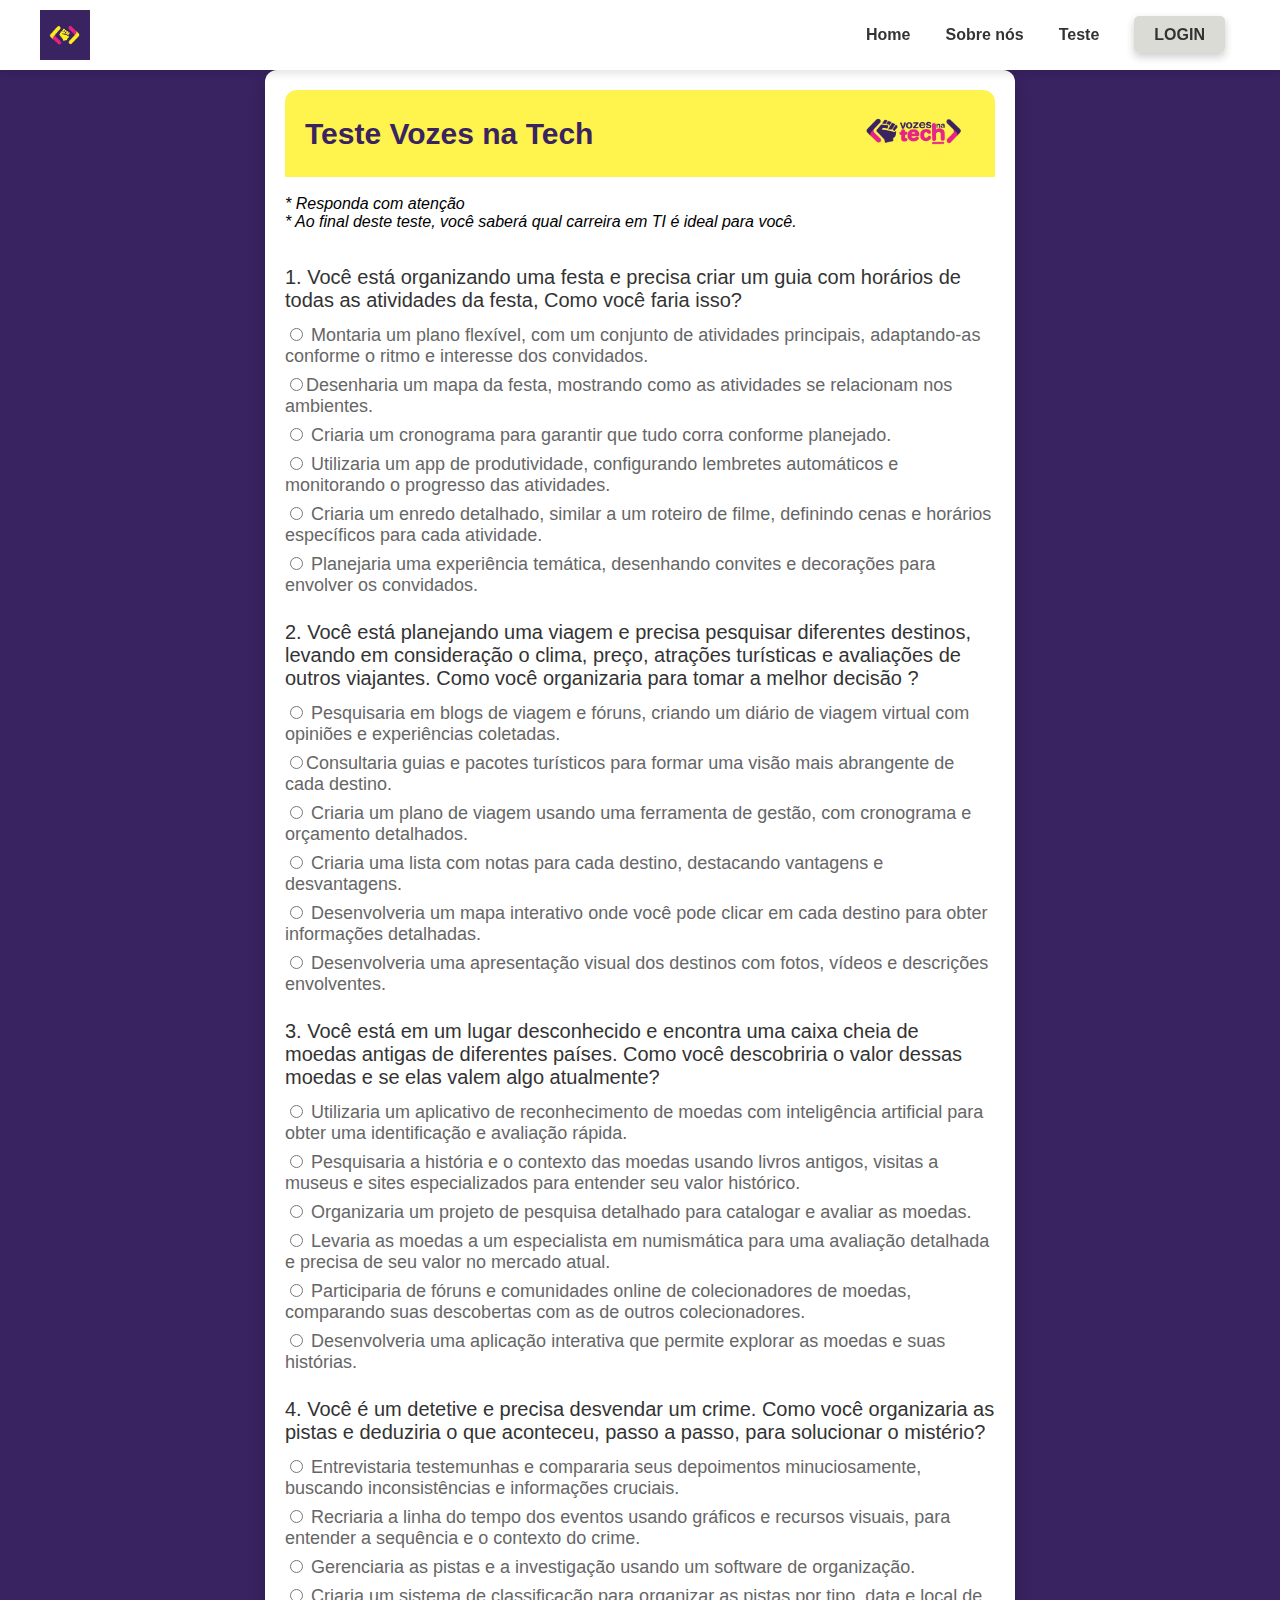
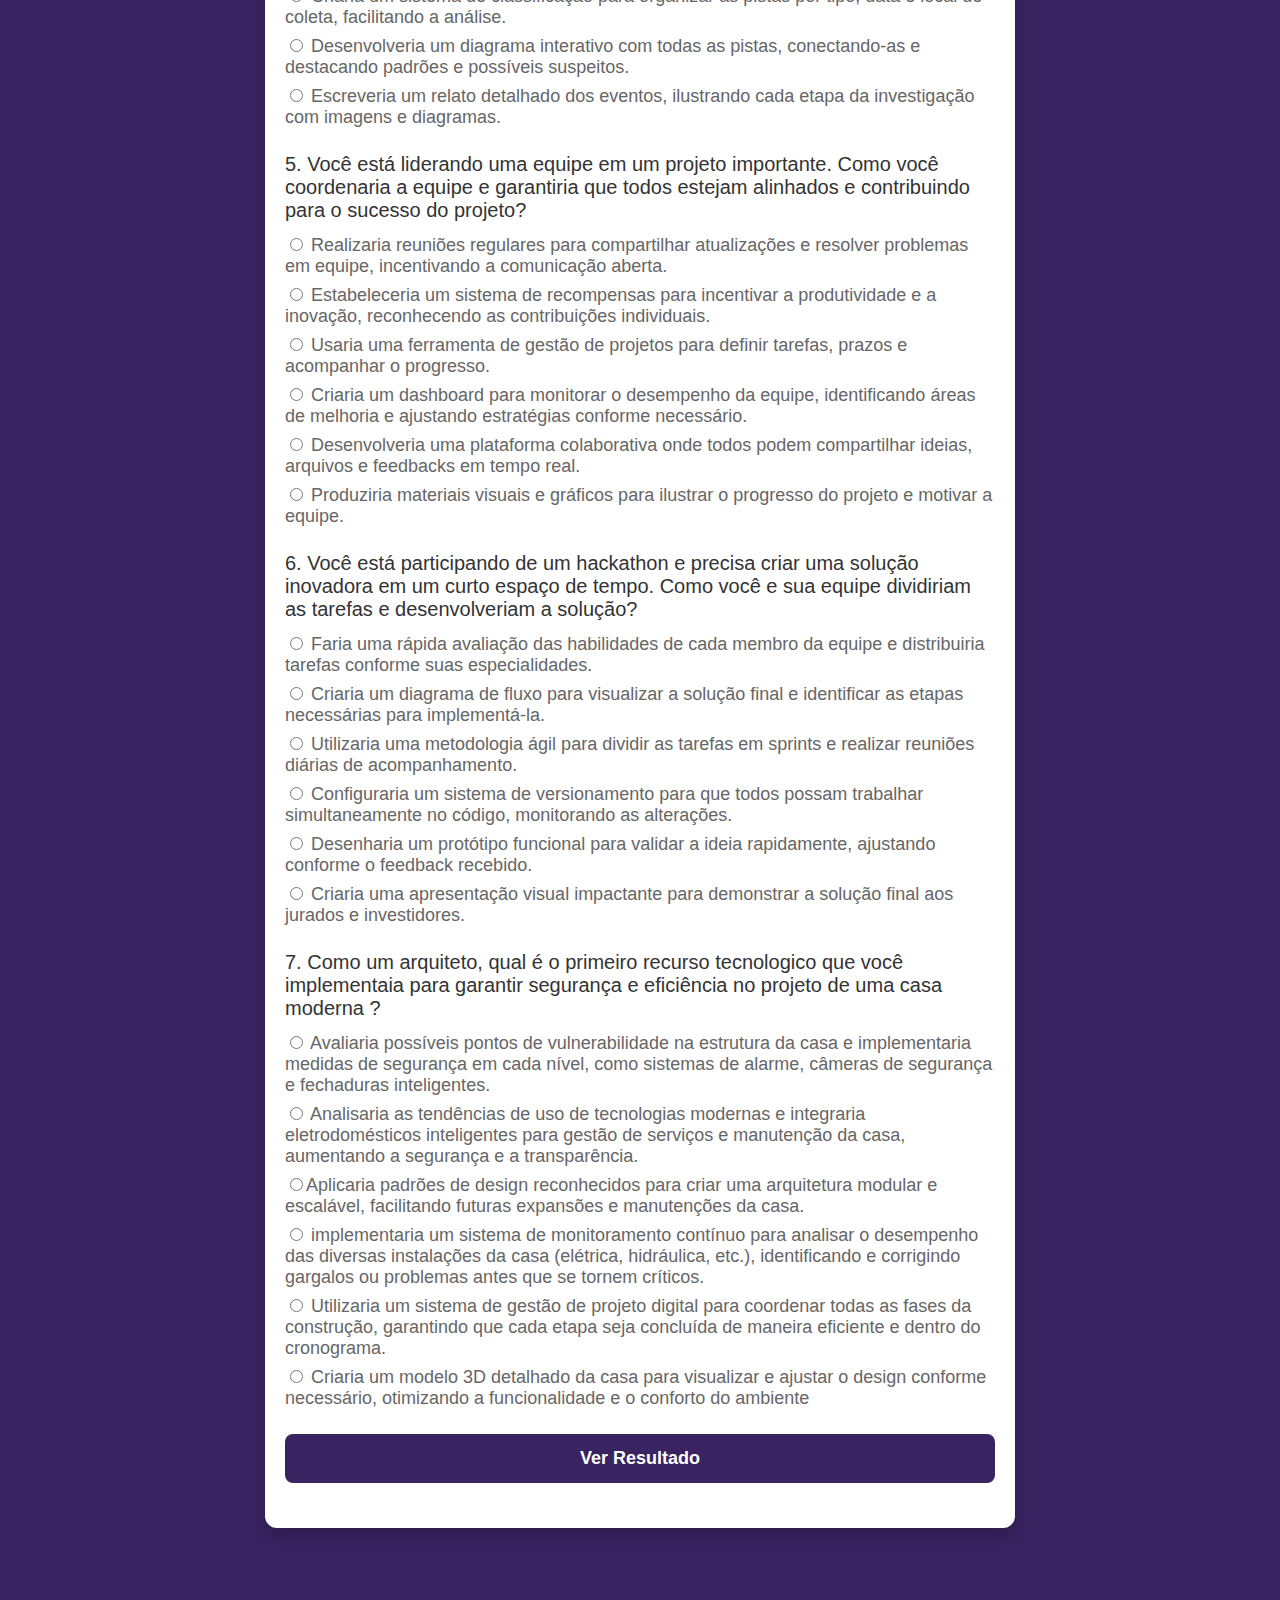
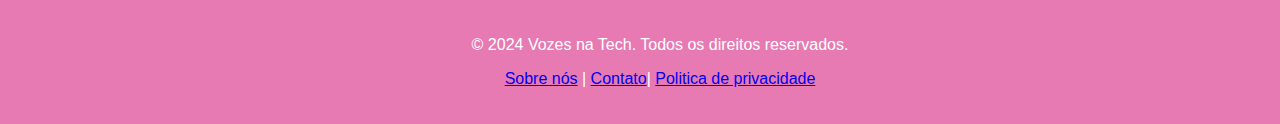
==== index.html @ 25952d1a "MVP Vozes na Tech" ====
<!DOCTYPE html>
<html lang="pt-br">
<head>
    <meta charset="UTF-8">
    <meta name="viewport" content="width=device-width, initial-scale=1.0">
    <title>Vozes na Tech</title>
    <link rel="stylesheet" href="styles.css">
</head>
<body>
    <header class="site-header">
        <div class="header-container">
            
            <img src="logo-vozes-na-tech.jpg" alt="Logo da Vozes na Tech" class="logo">
            <nav>
                <ul class="nav-links">
                    <li><a href="home.html">Home</a></li>
                    <li><a href="sobre.html">Sobre nós</a></li>
                    <li><a href="index.html">Teste</a></li>
                    <li><a href="login.html" class="login-button">LOGIN</a></li>
                </ul>
            </nav>
        </div>
    </header>
    <div class="caixa">
        
        <div class="header">
            <h1><b>Teste Vozes na Tech</b></h1>
            <img src="cabe.png" alt="Logo da Vozes na Tech" class="imteste">
        </div>
        <br>
        <i>* Responda com atenção <br> * Ao final deste teste, você saberá qual carreira em TI é ideal para você. </i>
        <br><br>
        <form id="quizForm">
            <!-- Form content -->
            
                <div class="question">
                    <h2> </b>1. Você está organizando uma festa e precisa criar um guia com horários de todas as atividades da festa, Como você faria isso?</b> </h2>
                    <label><input type="radio" name="q1" value="a"> Montaria um plano flexível, com um conjunto de atividades principais, adaptando-as conforme o ritmo e interesse dos convidados.</label>
                    <label><input type="radio" name="q1" value="b">Desenharia um mapa da festa, mostrando como as atividades se relacionam nos ambientes.</label>
                    <label><input type="radio" name="q1" value="c"> Criaria um cronograma para garantir que tudo corra conforme planejado.</label>
                    <label><input type="radio" name="q1" value="d"> Utilizaria um app de produtividade, configurando lembretes automáticos e monitorando o progresso das atividades.</label>
                    <label><input type="radio" name="q1" value="e"> Criaria um enredo detalhado, similar a um roteiro de filme, definindo cenas e horários específicos para cada atividade. </label>
                    <label><input type="radio" name="q1" value="f"> Planejaria uma experiência temática, desenhando convites e decorações para envolver os convidados.</label>
                </div>
                <!-- Repita para todas as perguntas -->
                <div class="question">
                    <h2>2. Você está planejando uma viagem e precisa pesquisar diferentes destinos, levando em consideração o clima, preço, atrações turísticas e avaliações de outros viajantes. Como você organizaria para tomar a melhor decisão ?</h2>
                    <label><input type="radio" name="q2" value="a"> Pesquisaria em blogs de viagem e fóruns, criando um diário de viagem virtual com opiniões e experiências coletadas.</label>
                    <label><input type="radio" name="q2" value="b">Consultaria guias e pacotes turísticos para formar uma visão mais abrangente de cada destino.</label>
                    <label><input type="radio" name="q2" value="c"> Criaria um plano de viagem usando uma ferramenta de gestão, com cronograma e orçamento detalhados.</label>
                    <label><input type="radio" name="q2" value="d"> Criaria uma lista com notas para cada destino, destacando vantagens e desvantagens.</label>
                    <label><input type="radio" name="q2" value="e"> Desenvolveria um mapa interativo onde você pode clicar em cada destino para obter informações detalhadas.</label> 
                    <label><input type="radio" name="q2" value="f"> Desenvolveria uma apresentação visual dos destinos com fotos, vídeos e descrições envolventes.</label>
                </div>
                <!-- Repita para todas as perguntas -->
                <div class="question">
                    <h2>3.  Você está em um lugar desconhecido e encontra uma caixa cheia de moedas antigas de diferentes países. Como você descobriria o valor dessas moedas e se elas valem algo atualmente?</h2>
                    <label><input type="radio" name="q3" value="a"> Utilizaria um aplicativo de reconhecimento de moedas com inteligência artificial para obter uma identificação e avaliação rápida.</label>
                    <label><input type="radio" name="q3" value="b"> Pesquisaria a história e o contexto das moedas usando livros antigos, visitas a museus e sites especializados para entender seu valor histórico. </label>
                    <label><input type="radio" name="q3" value="c"> Organizaria um projeto de pesquisa detalhado para catalogar e avaliar as moedas.</label>
                    <label><input type="radio" name="q3" value="d"> Levaria as moedas a um especialista em numismática para uma avaliação detalhada e precisa de seu valor no mercado atual. </label>
                    <label><input type="radio" name="q3" value="e"> Participaria de fóruns e comunidades online de colecionadores de moedas, comparando suas descobertas com as de outros colecionadores.</label>
                    <label><input type="radio" name="q3" value="f"> Desenvolveria uma aplicação interativa que permite explorar as moedas e suas histórias.</label>
                </div>
                <!-- Repita para todas as perguntas -->
                <div class="question">
                    <h2>4. Você é um detetive e precisa desvendar um crime. Como você organizaria as pistas e deduziria o que aconteceu, passo a passo, para solucionar o mistério?</h2>
                    <label><input type="radio" name="q4" value="a"> Entrevistaria testemunhas e compararia seus depoimentos minuciosamente, buscando inconsistências e informações cruciais.</label>
                    <label><input type="radio" name="q4" value="b"> Recriaria a linha do tempo dos eventos usando gráficos e recursos visuais, para entender a sequência e o contexto do crime. </label>
                    <label><input type="radio" name="q4" value="c"> Gerenciaria as pistas e a investigação usando um software de organização. </label>
                    <label><input type="radio" name="q4" value="d"> Criaria um sistema de classificação para organizar as pistas por tipo, data e local de coleta, facilitando a análise. </label>
                    <label><input type="radio" name="q4" value="e"> Desenvolveria um diagrama interativo com todas as pistas, conectando-as e destacando padrões e possíveis suspeitos.</label>
                    <label><input type="radio" name="q4" value="f"> Escreveria um relato detalhado dos eventos, ilustrando cada etapa da investigação com imagens e diagramas. </label>
                </div>
                <!-- Repita para todas as perguntas -->
                <div class="question">
                    <h2>5. Você está liderando uma equipe em um projeto importante. Como você coordenaria a equipe e garantiria que todos estejam alinhados e contribuindo para o sucesso do projeto?</h2>
                    <label><input type="radio" name="q5" value="a"> Realizaria reuniões regulares para compartilhar atualizações e resolver problemas em equipe, incentivando a comunicação aberta.</label>
                    <label><input type="radio" name="q5" value="b"> Estabeleceria um sistema de recompensas para incentivar a produtividade e a inovação, reconhecendo as contribuições individuais.</label>
                    <label><input type="radio" name="q5" value="c"> Usaria uma ferramenta de gestão de projetos para definir tarefas, prazos e acompanhar o progresso. </label>
                    <label><input type="radio" name="q5" value="d"> Criaria um dashboard para monitorar o desempenho da equipe, identificando áreas de melhoria e ajustando estratégias conforme necessário. </label>
                    <label><input type="radio" name="q5" value="e"> Desenvolveria uma plataforma colaborativa onde todos podem compartilhar ideias, arquivos e feedbacks em tempo real.</label>
                    <label><input type="radio" name="q5" value="f"> Produziria materiais visuais e gráficos para ilustrar o progresso do projeto e motivar a equipe.</label>
                </div>
                <!-- Repita para todas as perguntas -->
                <div class="question">
                    <h2>6. Você está participando de um hackathon e precisa criar uma solução inovadora em um curto espaço de tempo. Como você e sua equipe dividiriam as tarefas e desenvolveriam a solução?</h2>
                    <label><input type="radio" name="q6" value="a"> Faria uma rápida avaliação das habilidades de cada membro da equipe e distribuiria tarefas conforme suas especialidades.</label>
                    <label><input type="radio" name="q6" value="b"> Criaria um diagrama de fluxo para visualizar a solução final e identificar as etapas necessárias para implementá-la.</label>
                    <label><input type="radio" name="q6" value="c"> Utilizaria uma metodologia ágil para dividir as tarefas em sprints e realizar reuniões diárias de acompanhamento.</label>
                    <label><input type="radio" name="q6" value="d"> Configuraria um sistema de versionamento para que todos possam trabalhar simultaneamente no código, monitorando as alterações.</label>
                    <label><input type="radio" name="q6" value="e"> Desenharia um protótipo funcional para validar a ideia rapidamente, ajustando conforme o feedback recebido.</label>
                    <label><input type="radio" name="q6" value="f"> Criaria uma apresentação visual impactante para demonstrar a solução final aos jurados e investidores.</label>
                </div>
                <!-- Repita para todas as perguntas -->
                <div class="question">
                    <h2>7. Como um arquiteto, qual é o primeiro recurso tecnologico que você implementaia para garantir segurança e eficiência no projeto de uma casa moderna ?</h2>
                    <label><input type="radio" name="q7" value="a"> Avaliaria possíveis pontos de vulnerabilidade na estrutura da casa e implementaria medidas de segurança em cada nível, como sistemas de alarme, câmeras de segurança e fechaduras inteligentes.</label>
                    <label><input type="radio" name="q7" value="b"> Analisaria as tendências de uso de tecnologias modernas e integraria eletrodomésticos inteligentes para gestão de serviços e manutenção da casa, aumentando a segurança e a transparência.</label>
                    <label><input type="radio" name="q7" value="c">Aplicaria padrões de design reconhecidos para criar uma arquitetura modular e escalável, facilitando futuras expansões e manutenções da casa.</label>
                    <label><input type="radio" name="q7" value="d"> implementaria um sistema de monitoramento contínuo para analisar o desempenho das diversas instalações da casa (elétrica, hidráulica, etc.), identificando e corrigindo gargalos ou problemas antes que se tornem críticos.</label>
                    <label><input type="radio" name="q7" value="e"> Utilizaria um sistema de gestão de projeto digital para coordenar todas as fases da construção, garantindo que cada etapa seja concluída de maneira eficiente e dentro do cronograma.</label>
                    <label><input type="radio" name="q7" value="f"> Criaria um modelo 3D detalhado da casa para visualizar e ajustar o design conforme necessário, otimizando a funcionalidade e o conforto do ambiente</label>
                </div>
                <button type="button" onclick="calculateResult()">Ver Resultado</button>
            </form>
            <div id="result"></div>
            
        </div>
        <script src="script.js"></script>
        <br><br><br><br>
        <footer class="site-footer">
            <div class="footer-content">
               
                <p>&copy; 2024 Vozes na Tech. Todos os direitos reservados.</p>
                <p><a href="sobre.html">Sobre nós</a> | <a href="https://linktr.ee/vozesnatech">Contato</a>| <a href="https://linktr.ee/vozesnatech"> Politica de privacidade </a></p>
                
            </div>
        </footer>
    </body>
    </html>
---- styles.css ----
body {
    font-family: 'Roboto', Arial, sans-serif; 
    background-color: #392361; 
    margin: 0;
    padding: 0;
    
}

.container {
    background-color: #ffffff;
    padding: 20px; /* Maior espaço interno */
    border-radius: 12px; /* Bordas mais arredondadas */
    box-shadow: 0 8px 16px rgba(0, 0, 0, 0.2); /* Sombra mais suave e pronunciada */
    width: 100%;
    max-width: 750px; /* Largura máxima aumentada */
    box-sizing: border-box;
}

.header {
    display: flex;
    justify-content: space-between;
    align-items: center;
    background-color: #fff34d; /* Cor do cabeçalho mais tecnológica */
    padding: 10px 20px; /* Maior espaço interno */
    border-radius: 12px 12px 0 0; /* Bordas arredondadas no topo */
}

.header img {
    max-width: 120px; /* Tamanho máximo ajustado */
    height: auto;
}

.header h1 {
    font-size: 30px; /* Tamanho da fonte aumentado */
    color: #392361; /* Cor do texto mais clara */
    margin: 0;
    font-weight: 500; /* Peso da fonte ajustado */
}

.site-header {
    background-color: white;
    padding: 10PX 20PX;
    box-shadow: 0 4px 8px rgba(0, 0, 0, 0.1);
    position: sticky;
    top: 0;
    z-index: 1000;
}

.header-container {
    display: flex;
    justify-content: space-between;
    align-items: center;
    max-width: 1200px;
    margin: 0 auto;
}

.logo {
    max-width: 50px;
    height: auto;
}

.header {
    display: flex;
    align-items: center; /* Alinha verticalmente o h1 e a imagem */
}

.imteste {
    max-width: 120px; /* Tamanho máximo ajustado */
    height: auto;

    position: relative; /* Removido o posicionamento absoluto */
    margin-left: 10px; /* Espaçamento entre o h1 e a imagem */
}



/* Estilo básico para o menu de navegação */
.nav-links {
    list-style-type: none;
    padding: 0;
}

.nav-links li {
    display: inline;
    margin-right: 15px;
}

.nav-links a {
    text-decoration: none;
    color: #333; /* Cor do texto dos links */
    font-size: 16px; /* Tamanho da fonte */
}

/* Estilo específico para o botão de LOGIN */
.login-button {
    background-color: rgb(219, 219, 213); /* Cor de fundo do botão */
    color: white; /* Cor do texto */
    padding: 10px 20px; /* Espaçamento interno do botão */
    border-radius: 5px; /* Cantos arredondados */
    box-shadow: 0px 4px 8px rgba(0, 0, 0, 0.2); /* Sombra do botão */
    font-weight: bold; /* Texto em negrito */
    transition: background-color 0.3s, box-shadow 0.3s; /* Transição suave */
}

/* Estilo para o botão LOGIN quando o mouse passa sobre ele */
.login-button:hover {
    background-color:#fff34d ; /* Cor de fundo ao passar o mouse */
    box-shadow: 0px 6px 12px rgba(0, 0, 0, 0.3); /* Sombra mais pronunciada ao passar o mouse */
}


nav ul {
    display: flex;
    list-style: none;
    margin: 0;
    padding: 0;
}

nav ul li {
    margin-left: 20px;
}

nav ul li a {
    color: #392361;
    text-decoration: none;
    font-size: 18px;
    font-weight: 600;
    transition: color 0.3s ease;
    
}

nav ul li a:hover {
    color:#4c2d84;
}


.caixa {
    background-color: white;
    padding: 20px; 
    border-radius: 12px; 
    box-shadow: 0 8px 16px rgba(0, 0, 0, 0.2); 
    width: 100%;
    max-width: 750px; 
    box-sizing: border-box;
    margin: auto; /* Centraliza a caixa horizontalmente */
}

.question {
    margin-bottom: 25px; /* Espaçamento aumentado entre perguntas */
}

.question h2 {
    font-size: 20px; /* Tamanho da fonte aumentado */
    margin-bottom: 13px; /* Espaçamento aumentado abaixo do título */
    color: #333;
    font-weight: 500; /* Peso da fonte ajustado */
}

label {
    display: block;
    margin-bottom: 8px; /* Espaçamento ajustado */
    font-size: 18px; /* Tamanho da fonte aumentado */
    color: #666; /* Cor do texto mais suave */
}

button {
    display: block;
    width: 100%;
    padding: 14px; /* Maior espaço interno */
    background-color: #392361; /* Cor de fundo mais tecnológica */
    color: #ffffff; /* Cor do texto clara */
    border: none;
    border-radius: 8px; /* Bordas arredondadas */
    cursor: pointer;
    font-size: 18px; /* Tamanho da fonte aumentado */
    font-weight: 600; /* Peso da fonte ajustado */
    transition: background-color 0.3s ease, transform 0.2s ease; /* Transição suave */
}

button:hover {
    background-color: #392361; /* Cor de fundo mais escura ao passar o mouse */
    transform: scale(1.02); /* Efeito de aumento ao passar o mouse */
}

#result {
    margin-top: 25px; /* Espaçamento aumentado acima do resultado */
    font-size: 15px; /* Tamanho da fonte aumentado */
    text-align: center;
    color: #333;
    font-weight: 300; /* Peso da fonte ajustado */
}

/* Estilo para a página com ID "home" */
/* Estilo para a página com ID "home" */
#home {
    background-color: white;
}

body {
    font-family: 'Roboto', Arial, sans-serif; 
    background-color: #392361; 
    margin: 0;
    padding: 0;
}

/* Ajustes na imagem principal */
.fotoprincipal {
    max-width: 98%; /* Garante que a imagem não ultrapasse a largura do container */
    height: auto; /* Mantém a proporção da imagem */
    display: block; /* Remove espaços em branco abaixo da imagem */
    margin: 20px auto; /* Centraliza a imagem e adiciona espaço ao redor */
    border-radius: 8px; /* Adiciona cantos arredondados à imagem */
    box-shadow: 0 4px 8px rgba(0, 0, 0, 0.2); /* Adiciona sombra para destacar a imagem */
}

/* Centralização do conteúdo principal */
.conteudo-principal {
    text-align: center; /* Centraliza o texto e a imagem */
    padding: 20px; /* Espaçamento interno para o conteúdo */
}




/* Corrigido o nome da classe para .sobref */
.sobref {
    max-width: 90%; /* Garante que a imagem não ultrapasse a largura do container */
    height: auto; /* Mantém a proporção da imagem */
    display: block; /* Remove espaços em branco abaixo da imagem */
    margin: 10px auto; /* Centraliza a imagem e adiciona espaço ao redor */
    border-radius: 8px; /* Adiciona cantos arredondados à imagem */
    box-shadow: 0 4px 8px rgba(0, 0, 0, 0.2); /* Adiciona sombra para destacar a imagem */
}

/* Container das imagens para alinhamento e espaçamento */
.image-gallery {
    display: flex;
    flex-wrap: wrap;
    justify-content: center;
    gap: 10px; /* Espaço entre as imagens */
    padding: 20px; /* Espaçamento interno ao redor das imagens */
}


#plataforma{
    background-color: white;
}




/* Certifique-se de que o rodapé fica fixo na parte inferior */
html, body {
    height: 100%;
    margin: 0;
}

body {
    display: flex;
    flex-direction: column;
}

.footer-content {
    margin-top: auto; /* Empurra o rodapé para baixo */
}

/* Estilo para o rodapé */
.site-footer {
    background-color: #e77ab2;
    color: #fff;
    text-align: center;
    padding: 20px;
    width: 100%;
}
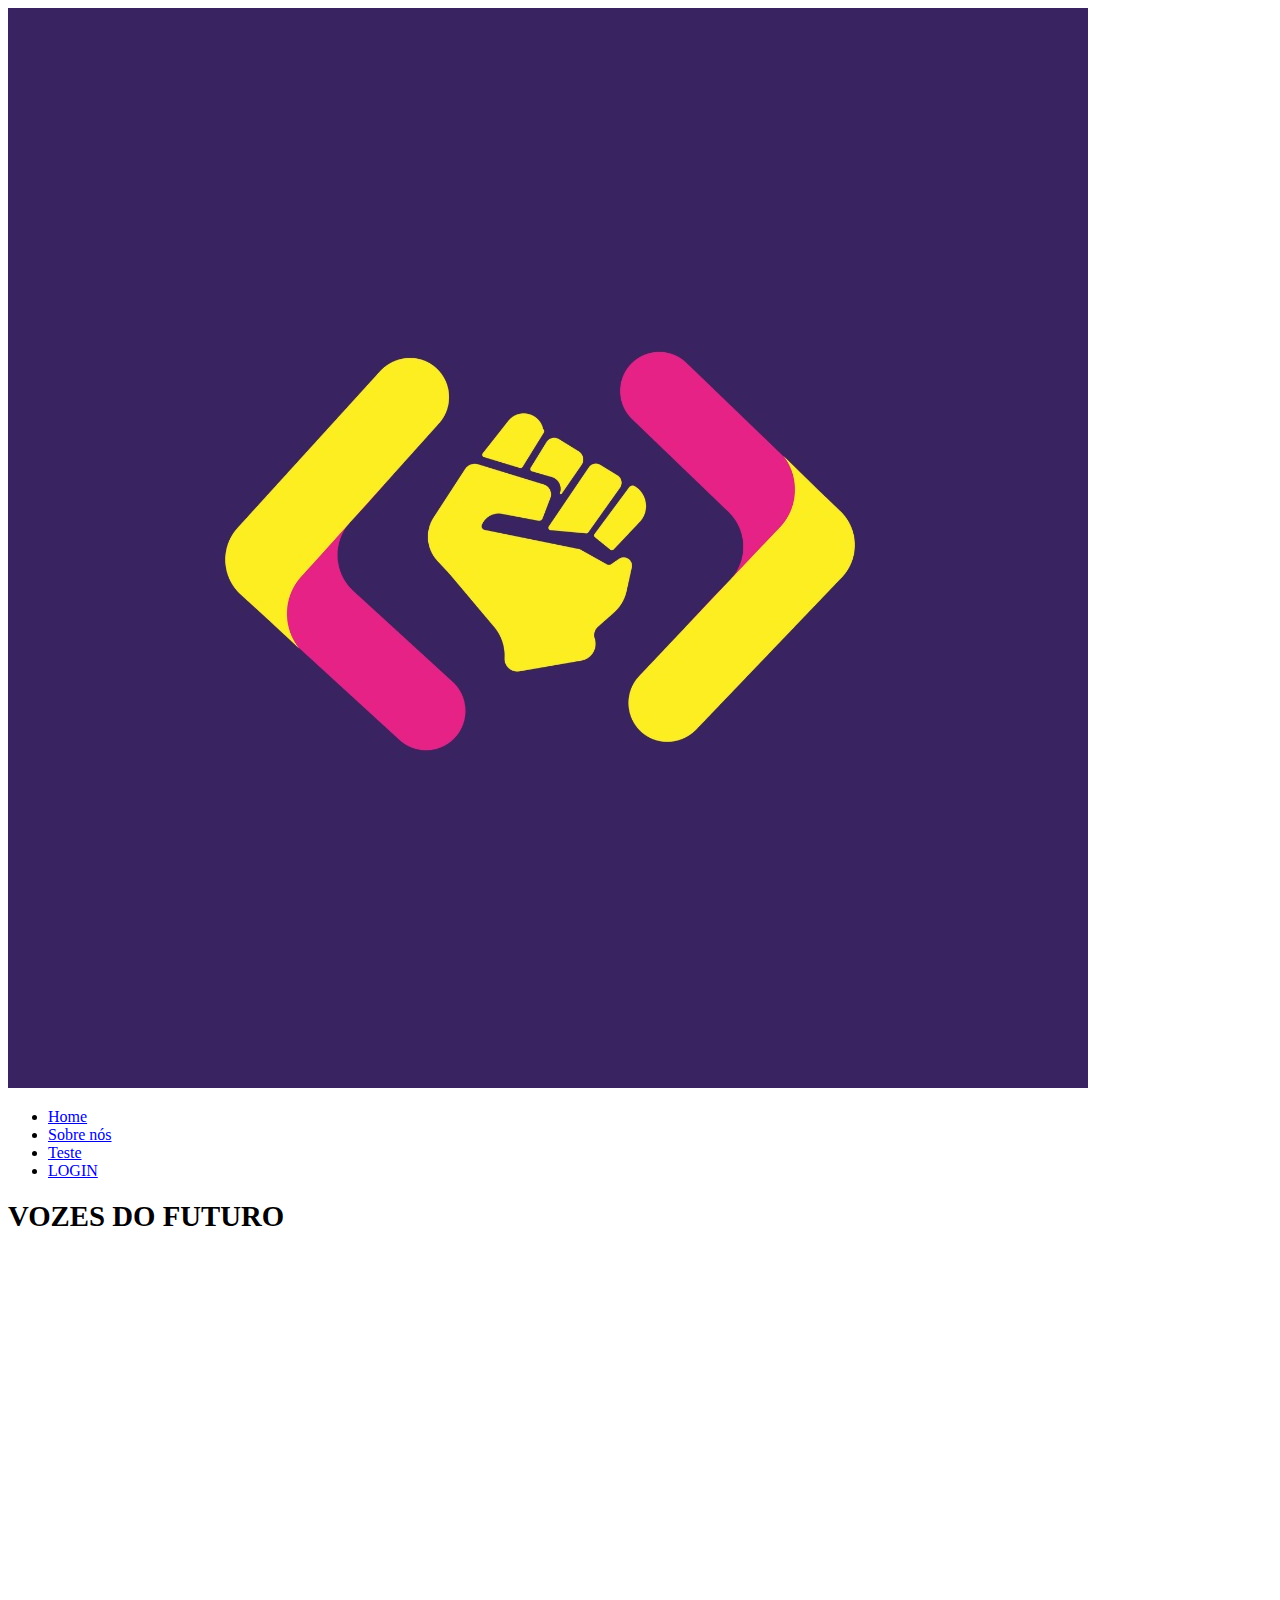
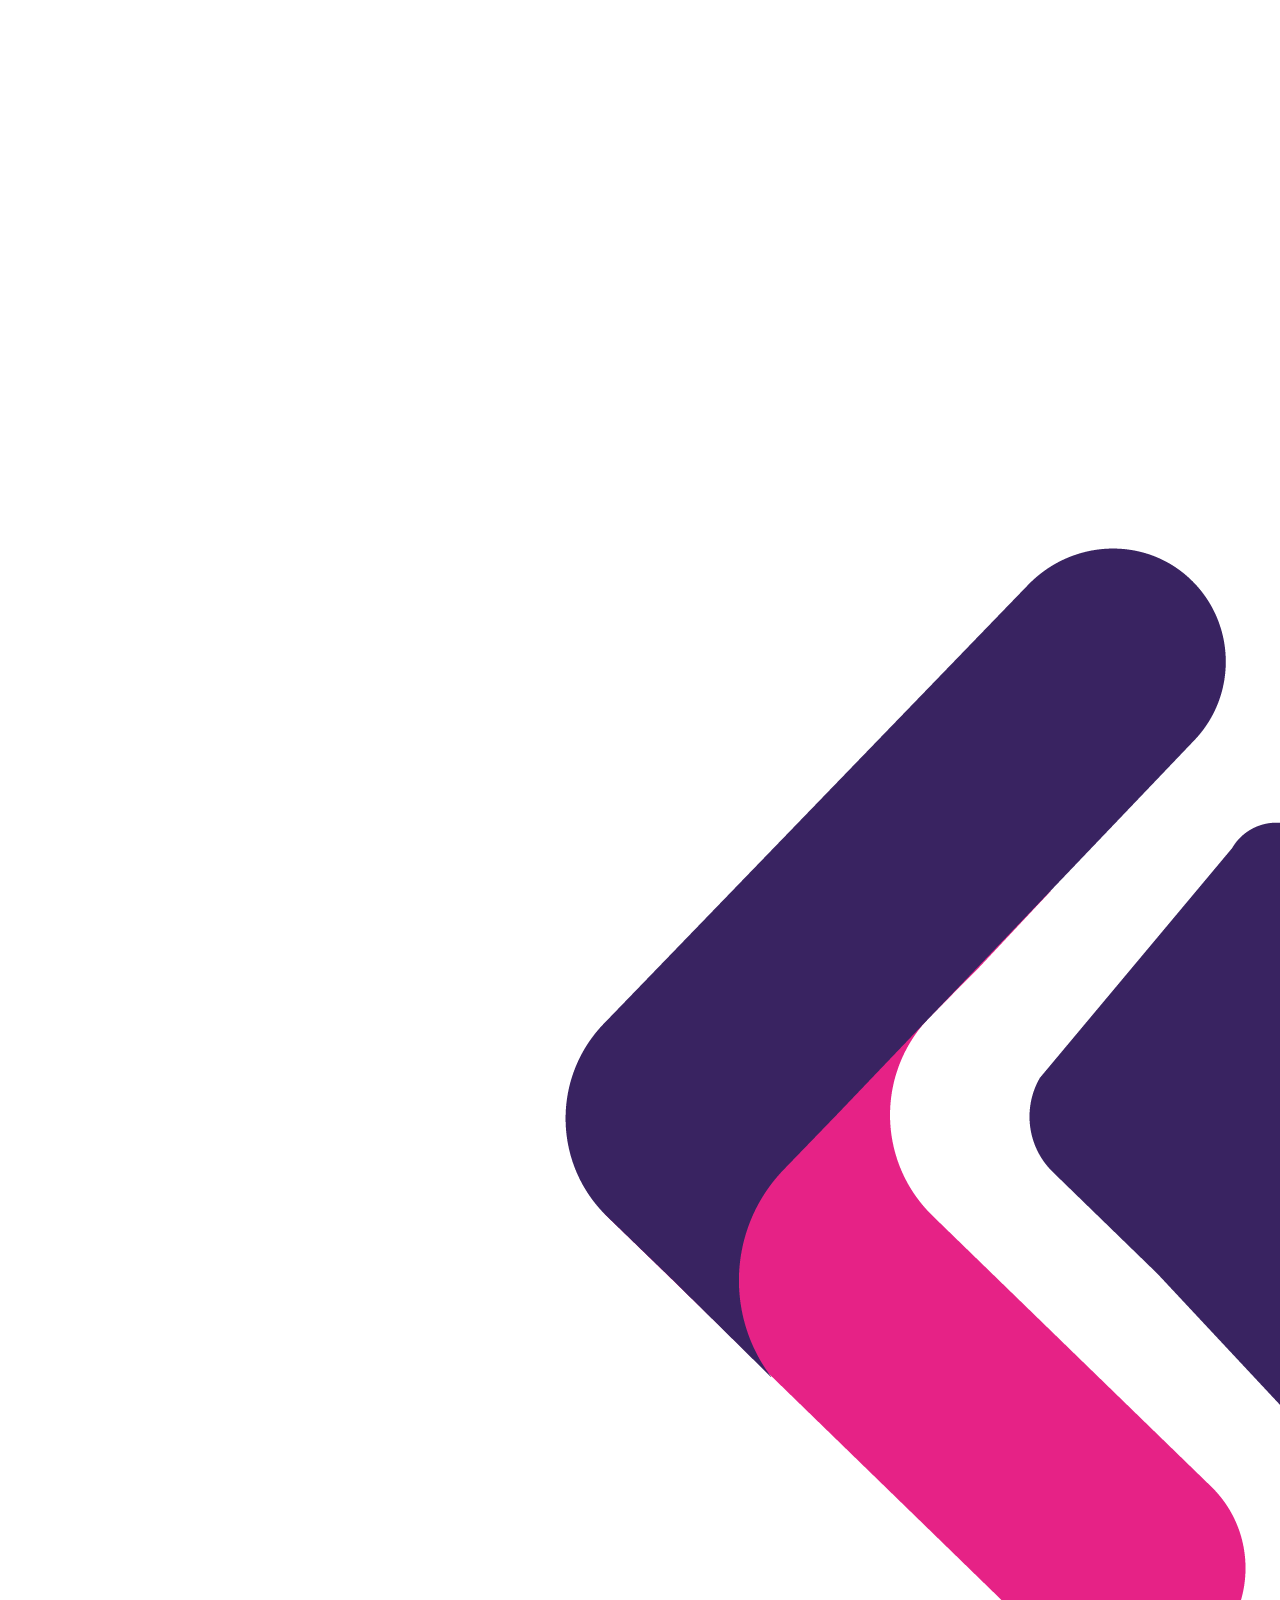
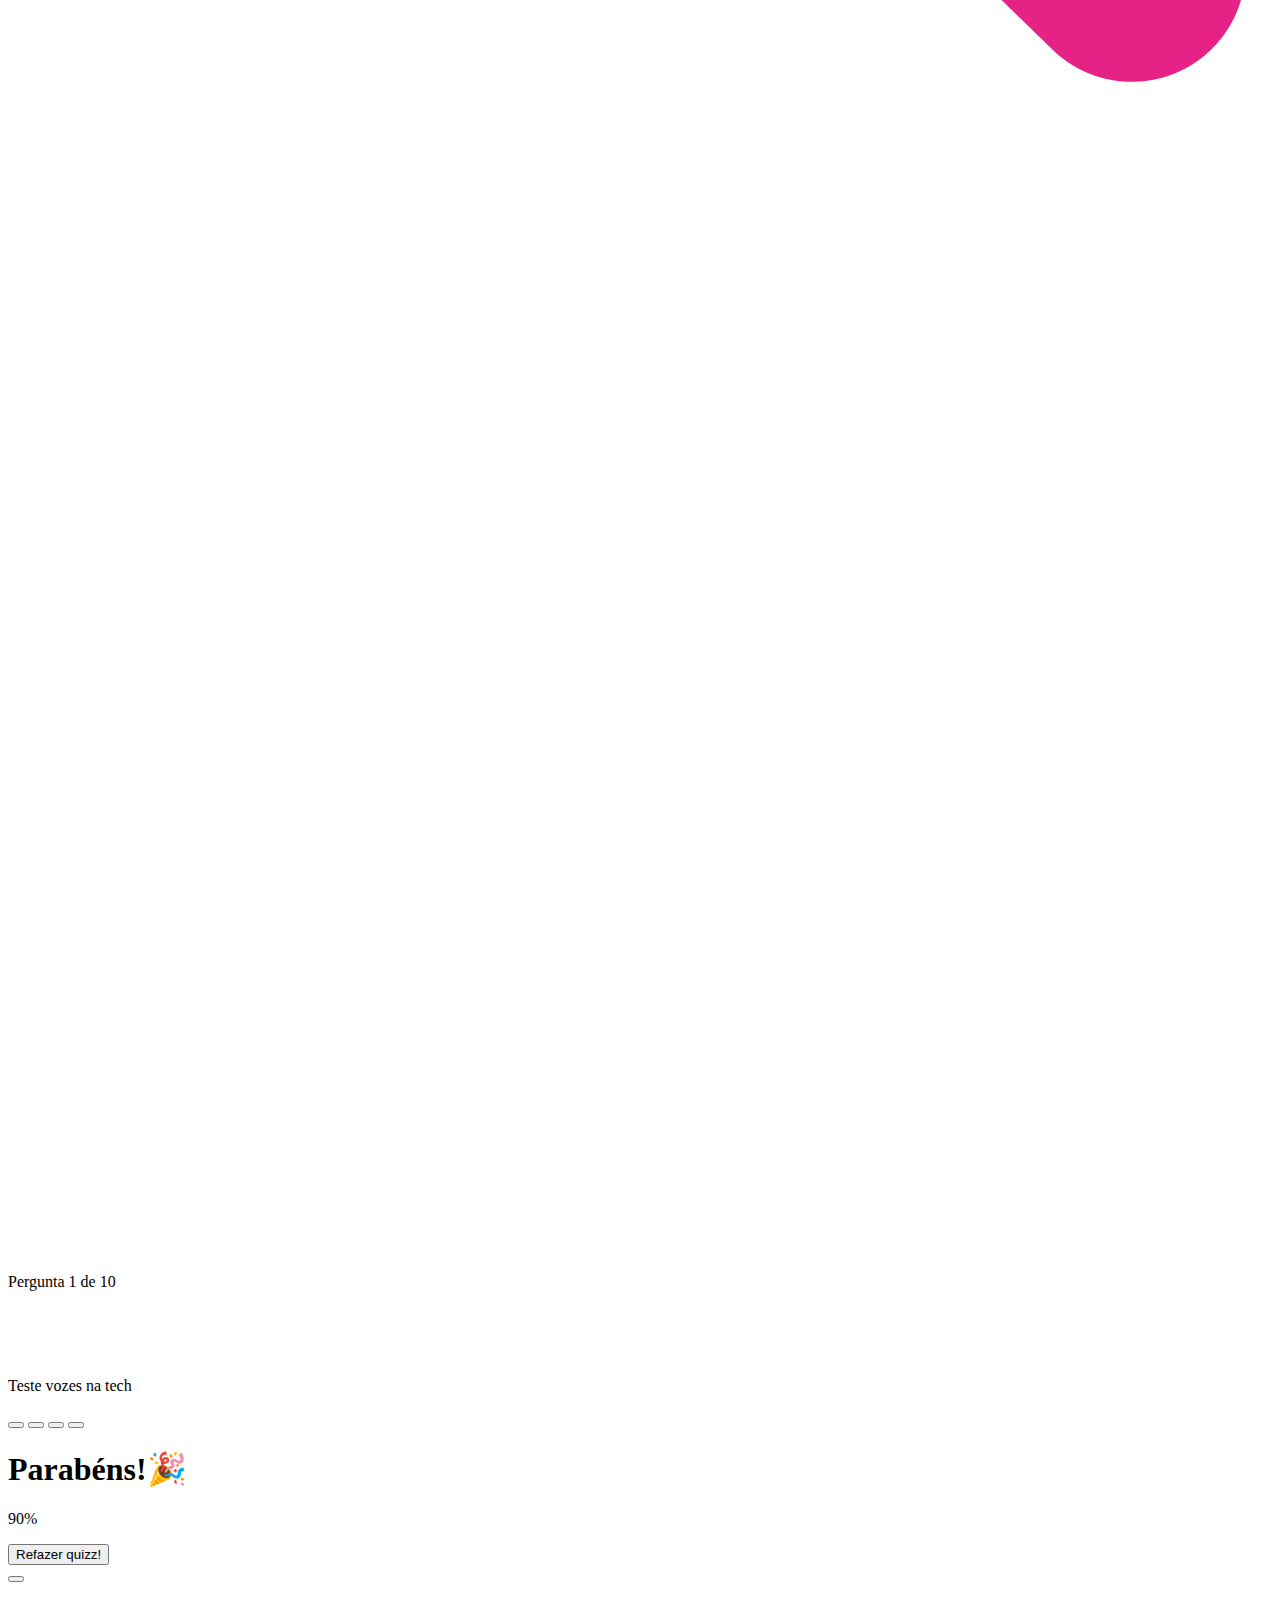
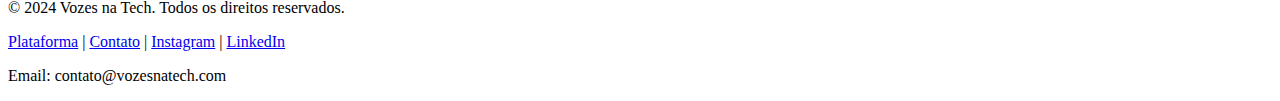
==== commit a1e5bdcc: "novo index.html" ====
--- a/index.html
+++ b/index.html
@@ -1,122 +1,82 @@
 <!DOCTYPE html>
-<html lang="pt-br">
-<head>
-    <meta charset="UTF-8">
-    <meta name="viewport" content="width=device-width, initial-scale=1.0">
-    <title>Vozes na Tech</title>
-    <link rel="stylesheet" href="styles.css">
-</head>
-<body>
-    <header class="site-header">
+<html lang="en">
+  <head>
+    <meta charset="UTF-8" />
+    <meta name="viewport" content="width=device-width, initial-scale=1.0" />
+    <title>Vozes na tech</title> 
+    <link rel="preconnect" href="https://fonts.gstatic.com" />
+    <link
+      href="https://fonts.googleapis.com/css2?family=Nunito+Sans:wght@400;700&display=swap"
+      rel="stylesheet"
+    />
+    <link rel="stylesheet" href="css/styless.css" />
+    <script src="js/scriptt.js" defer></script>
+  </head>
+  <body>
+    <div class="container">
+      <header class="site-header">
         <div class="header-container">
-            
-            <img src="logo-vozes-na-tech.jpg" alt="Logo da Vozes na Tech" class="logo">
-            <nav>
-                <ul class="nav-links">
-                    <li><a href="home.html">Home</a></li>
-                    <li><a href="sobre.html">Sobre nós</a></li>
-                    <li><a href="index.html">Teste</a></li>
-                    <li><a href="login.html" class="login-button">LOGIN</a></li>
-                </ul>
-            </nav>
+          <img src="logo-vozes-na-tech.jpg" alt="Logo da Vozes na Tech" class="logo">
+          <nav>
+            <ul class="nav-links">
+              <li><a href="home.html">Home</a></li>
+              <li><a href="sobre.html">Sobre nós</a></li>
+              <li><a href="index.html">Teste</a></li>
+              <li><a href="login.html" class="login-button">LOGIN</a></li>
+            </ul>
+          </nav>
         </div>
-    </header>
-    <div class="caixa">
-        
-        <div class="header">
-            <h1><b>Teste Vozes na Tech</b></h1>
-            <img src="cabe.png" alt="Logo da Vozes na Tech" class="imteste">
+      </header>
+      
+      <main>
+<!-- QUIZZ CONTAINER -->
+<div id="quizz-container">
+  <div class="header">
+    <h2><b>  <big> VOZES DO FUTURO </big></b></h2>
+    <img src="cabe.png" alt="Logo da Vozes na Tech" class="imteste">
+</div>
+    <!-- Progress Bar -->
+        <!-- Progress Bar -->
+<div id="progress-container">
+    <p id="progress-text">Pergunta 1 de 10</p>
+    <div id="progress-bar"></div>
+   
+</div>
+<br><br><br>
+    <p id="question">
+        <span id="question-number"></span> 
+        <span id="question-text">Teste vozes na tech</span>
+    </p>
+    <div id="answers-box">
+        <button><span class="btn-letter"></span> <span class="question-answer"></span></button>
+        <button><span class="btn-letter"></span> <span class="question-answer"></span></button>
+        <button><span class="btn-letter"></span> <span class="question-answer"></span></button>
+        <button><span class="btn-letter"></span> <span class="question-answer"></span></button>
+    </div>
+</div>
+
+
+        <!-- SCORE BOARD -->
+        <div id="score-container" class="hide">
+          <h1>Parabéns!🎉</h1>
+          <p id="display-score"><span>90</span>%</p>
+          
+          <button id="restart">Refazer quizz!</button>
         </div>
-        <br>
-        <i>* Responda com atenção <br> * Ao final deste teste, você saberá qual carreira em TI é ideal para você. </i>
-        <br><br>
-        <form id="quizForm">
-            <!-- Form content -->
-            
-                <div class="question">
-                    <h2> </b>1. Você está organizando uma festa e precisa criar um guia com horários de todas as atividades da festa, Como você faria isso?</b> </h2>
-                    <label><input type="radio" name="q1" value="a"> Montaria um plano flexível, com um conjunto de atividades principais, adaptando-as conforme o ritmo e interesse dos convidados.</label>
-                    <label><input type="radio" name="q1" value="b">Desenharia um mapa da festa, mostrando como as atividades se relacionam nos ambientes.</label>
-                    <label><input type="radio" name="q1" value="c"> Criaria um cronograma para garantir que tudo corra conforme planejado.</label>
-                    <label><input type="radio" name="q1" value="d"> Utilizaria um app de produtividade, configurando lembretes automáticos e monitorando o progresso das atividades.</label>
-                    <label><input type="radio" name="q1" value="e"> Criaria um enredo detalhado, similar a um roteiro de filme, definindo cenas e horários específicos para cada atividade. </label>
-                    <label><input type="radio" name="q1" value="f"> Planejaria uma experiência temática, desenhando convites e decorações para envolver os convidados.</label>
-                </div>
-                <!-- Repita para todas as perguntas -->
-                <div class="question">
-                    <h2>2. Você está planejando uma viagem e precisa pesquisar diferentes destinos, levando em consideração o clima, preço, atrações turísticas e avaliações de outros viajantes. Como você organizaria para tomar a melhor decisão ?</h2>
-                    <label><input type="radio" name="q2" value="a"> Pesquisaria em blogs de viagem e fóruns, criando um diário de viagem virtual com opiniões e experiências coletadas.</label>
-                    <label><input type="radio" name="q2" value="b">Consultaria guias e pacotes turísticos para formar uma visão mais abrangente de cada destino.</label>
-                    <label><input type="radio" name="q2" value="c"> Criaria um plano de viagem usando uma ferramenta de gestão, com cronograma e orçamento detalhados.</label>
-                    <label><input type="radio" name="q2" value="d"> Criaria uma lista com notas para cada destino, destacando vantagens e desvantagens.</label>
-                    <label><input type="radio" name="q2" value="e"> Desenvolveria um mapa interativo onde você pode clicar em cada destino para obter informações detalhadas.</label> 
-                    <label><input type="radio" name="q2" value="f"> Desenvolveria uma apresentação visual dos destinos com fotos, vídeos e descrições envolventes.</label>
-                </div>
-                <!-- Repita para todas as perguntas -->
-                <div class="question">
-                    <h2>3.  Você está em um lugar desconhecido e encontra uma caixa cheia de moedas antigas de diferentes países. Como você descobriria o valor dessas moedas e se elas valem algo atualmente?</h2>
-                    <label><input type="radio" name="q3" value="a"> Utilizaria um aplicativo de reconhecimento de moedas com inteligência artificial para obter uma identificação e avaliação rápida.</label>
-                    <label><input type="radio" name="q3" value="b"> Pesquisaria a história e o contexto das moedas usando livros antigos, visitas a museus e sites especializados para entender seu valor histórico. </label>
-                    <label><input type="radio" name="q3" value="c"> Organizaria um projeto de pesquisa detalhado para catalogar e avaliar as moedas.</label>
-                    <label><input type="radio" name="q3" value="d"> Levaria as moedas a um especialista em numismática para uma avaliação detalhada e precisa de seu valor no mercado atual. </label>
-                    <label><input type="radio" name="q3" value="e"> Participaria de fóruns e comunidades online de colecionadores de moedas, comparando suas descobertas com as de outros colecionadores.</label>
-                    <label><input type="radio" name="q3" value="f"> Desenvolveria uma aplicação interativa que permite explorar as moedas e suas histórias.</label>
-                </div>
-                <!-- Repita para todas as perguntas -->
-                <div class="question">
-                    <h2>4. Você é um detetive e precisa desvendar um crime. Como você organizaria as pistas e deduziria o que aconteceu, passo a passo, para solucionar o mistério?</h2>
-                    <label><input type="radio" name="q4" value="a"> Entrevistaria testemunhas e compararia seus depoimentos minuciosamente, buscando inconsistências e informações cruciais.</label>
-                    <label><input type="radio" name="q4" value="b"> Recriaria a linha do tempo dos eventos usando gráficos e recursos visuais, para entender a sequência e o contexto do crime. </label>
-                    <label><input type="radio" name="q4" value="c"> Gerenciaria as pistas e a investigação usando um software de organização. </label>
-                    <label><input type="radio" name="q4" value="d"> Criaria um sistema de classificação para organizar as pistas por tipo, data e local de coleta, facilitando a análise. </label>
-                    <label><input type="radio" name="q4" value="e"> Desenvolveria um diagrama interativo com todas as pistas, conectando-as e destacando padrões e possíveis suspeitos.</label>
-                    <label><input type="radio" name="q4" value="f"> Escreveria um relato detalhado dos eventos, ilustrando cada etapa da investigação com imagens e diagramas. </label>
-                </div>
-                <!-- Repita para todas as perguntas -->
-                <div class="question">
-                    <h2>5. Você está liderando uma equipe em um projeto importante. Como você coordenaria a equipe e garantiria que todos estejam alinhados e contribuindo para o sucesso do projeto?</h2>
-                    <label><input type="radio" name="q5" value="a"> Realizaria reuniões regulares para compartilhar atualizações e resolver problemas em equipe, incentivando a comunicação aberta.</label>
-                    <label><input type="radio" name="q5" value="b"> Estabeleceria um sistema de recompensas para incentivar a produtividade e a inovação, reconhecendo as contribuições individuais.</label>
-                    <label><input type="radio" name="q5" value="c"> Usaria uma ferramenta de gestão de projetos para definir tarefas, prazos e acompanhar o progresso. </label>
-                    <label><input type="radio" name="q5" value="d"> Criaria um dashboard para monitorar o desempenho da equipe, identificando áreas de melhoria e ajustando estratégias conforme necessário. </label>
-                    <label><input type="radio" name="q5" value="e"> Desenvolveria uma plataforma colaborativa onde todos podem compartilhar ideias, arquivos e feedbacks em tempo real.</label>
-                    <label><input type="radio" name="q5" value="f"> Produziria materiais visuais e gráficos para ilustrar o progresso do projeto e motivar a equipe.</label>
-                </div>
-                <!-- Repita para todas as perguntas -->
-                <div class="question">
-                    <h2>6. Você está participando de um hackathon e precisa criar uma solução inovadora em um curto espaço de tempo. Como você e sua equipe dividiriam as tarefas e desenvolveriam a solução?</h2>
-                    <label><input type="radio" name="q6" value="a"> Faria uma rápida avaliação das habilidades de cada membro da equipe e distribuiria tarefas conforme suas especialidades.</label>
-                    <label><input type="radio" name="q6" value="b"> Criaria um diagrama de fluxo para visualizar a solução final e identificar as etapas necessárias para implementá-la.</label>
-                    <label><input type="radio" name="q6" value="c"> Utilizaria uma metodologia ágil para dividir as tarefas em sprints e realizar reuniões diárias de acompanhamento.</label>
-                    <label><input type="radio" name="q6" value="d"> Configuraria um sistema de versionamento para que todos possam trabalhar simultaneamente no código, monitorando as alterações.</label>
-                    <label><input type="radio" name="q6" value="e"> Desenharia um protótipo funcional para validar a ideia rapidamente, ajustando conforme o feedback recebido.</label>
-                    <label><input type="radio" name="q6" value="f"> Criaria uma apresentação visual impactante para demonstrar a solução final aos jurados e investidores.</label>
-                </div>
-                <!-- Repita para todas as perguntas -->
-                <div class="question">
-                    <h2>7. Como um arquiteto, qual é o primeiro recurso tecnologico que você implementaia para garantir segurança e eficiência no projeto de uma casa moderna ?</h2>
-                    <label><input type="radio" name="q7" value="a"> Avaliaria possíveis pontos de vulnerabilidade na estrutura da casa e implementaria medidas de segurança em cada nível, como sistemas de alarme, câmeras de segurança e fechaduras inteligentes.</label>
-                    <label><input type="radio" name="q7" value="b"> Analisaria as tendências de uso de tecnologias modernas e integraria eletrodomésticos inteligentes para gestão de serviços e manutenção da casa, aumentando a segurança e a transparência.</label>
-                    <label><input type="radio" name="q7" value="c">Aplicaria padrões de design reconhecidos para criar uma arquitetura modular e escalável, facilitando futuras expansões e manutenções da casa.</label>
-                    <label><input type="radio" name="q7" value="d"> implementaria um sistema de monitoramento contínuo para analisar o desempenho das diversas instalações da casa (elétrica, hidráulica, etc.), identificando e corrigindo gargalos ou problemas antes que se tornem críticos.</label>
-                    <label><input type="radio" name="q7" value="e"> Utilizaria um sistema de gestão de projeto digital para coordenar todas as fases da construção, garantindo que cada etapa seja concluída de maneira eficiente e dentro do cronograma.</label>
-                    <label><input type="radio" name="q7" value="f"> Criaria um modelo 3D detalhado da casa para visualizar e ajustar o design conforme necessário, otimizando a funcionalidade e o conforto do ambiente</label>
-                </div>
-                <button type="button" onclick="calculateResult()">Ver Resultado</button>
-            </form>
-            <div id="result"></div>
-            
+
+        <!-- TEMPLATE RESPOSTA -->
+        <button class="answer-template hide">
+          <span class="btn-letter"></span> <span class="question-answer"></span>
+        </button>
+      </main>
+
+      <footer class="site-footer">
+        <div class="footer-content">
+            <p>&copy; 2024 Vozes na Tech. Todos os direitos reservados.</p>
+            <p><a href="plataforma.html">Plataforma</a> | <a href="https://linktr.ee/vozesnatech">Contato</a> | <a href="https://www.instagram.com/vozesnatech/">Instagram</a> | <a href="https://www.linkedin.com/company/vozesnatech">LinkedIn</a></p>
+            <p>Email: contato@vozesnatech.com <a href="contato@vozesnatech.com"></a></p>
         </div>
-        <script src="script.js"></script>
-        <br><br><br><br>
-        <footer class="site-footer">
-            <div class="footer-content">
-               
-                <p>&copy; 2024 Vozes na Tech. Todos os direitos reservados.</p>
-                <p><a href="sobre.html">Sobre nós</a> | <a href="https://linktr.ee/vozesnatech">Contato</a>| <a href="https://linktr.ee/vozesnatech"> Politica de privacidade </a></p>
-                
-            </div>
-        </footer>
-    </body>
-    </html>
-    
+    </footer>
+    </div>
+  </body>
+</html>
